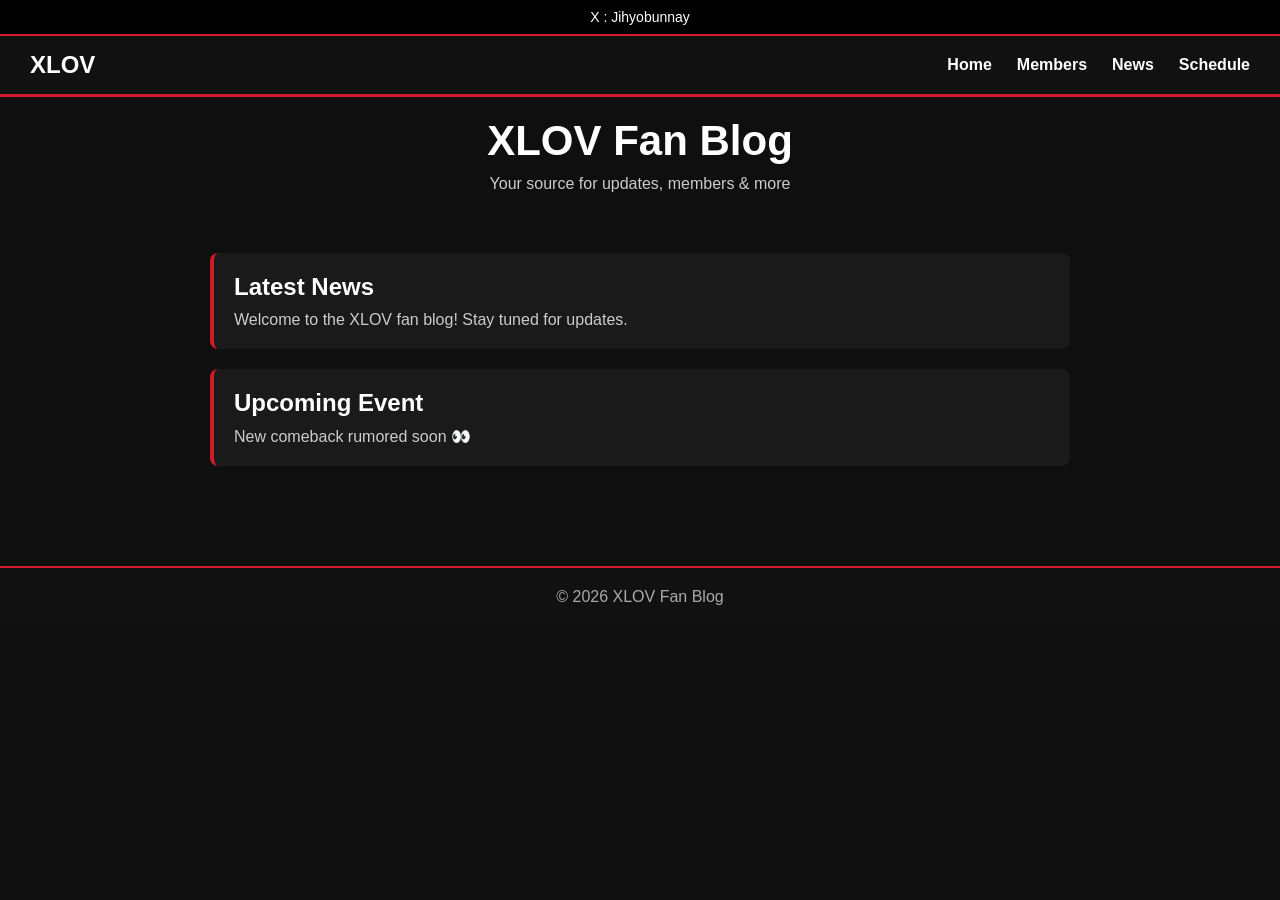
==== index.html @ dc46eaea "init" ====
<!DOCTYPE html>
<html lang="en">
<head>
  <meta charset="UTF-8">
  <title>XLOV Fan Blog</title>
  <link rel="stylesheet" href="style.css">
</head>
<body>

  <div class="topbar">
    <a href="https://twitter.com/jihyobunnay" target="_blank">X : Jihyobunnay</a>
  </div>

  <nav class="navbar">
    <div class="logo">XLOV</div>
    <ul>
      <li><a href="index.html">Home</a></li>
      <li><a href="members.html">Members</a></li>
      <li><a href="news.html">News</a></li>
      <li><a href="#">Schedule</a></li>
    </ul>
  </nav>

  <header class="header">
    <h1>XLOV Fan Blog</h1>
    <p>Your source for updates, members & more</p>
  </header>

  <main class="container">
    <div class="card">
      <h2>Latest News</h2>
      <p>Welcome to the XLOV fan blog! Stay tuned for updates.</p>
    </div>

    <div class="card">
      <h2>Upcoming Event</h2>
      <p>New comeback rumored soon 👀</p>
    </div>
  </main>

  <footer class="footer">
    <p>© 2026 XLOV Fan Blog</p>
  </footer>

</body>
</html>
---- style.css ----
/* Reset */
* {
  margin: 0;
  padding: 0;
  box-sizing: border-box;
}

/* Body */
body {
  font-family: Arial, sans-serif;
  background-color: #0f0f0f;
  color: white;
}

/* Topbar */
.topbar {
  background-color: black;
  padding: 8px 20px;
  text-align: center;
  border-bottom: 2px solid #d11a2a;
}

.topbar a {
  color: white;
  text-decoration: none;
  font-size: 14px;
}

.topbar a:hover {
  color: #d11a2a;
}

/* Navbar */
.navbar {
  display: flex;
  justify-content: space-between;
  align-items: center;
  padding: 15px 30px;
  background-color: #111;
  border-bottom: 3px solid #d11a2a;
}

.logo {
  font-size: 24px;
  font-weight: bold;
}

.navbar ul {
  list-style: none;
  display: flex;
  gap: 25px;
}

.navbar a {
  text-decoration: none;
  color: white;
  font-weight: bold;
  position: relative;
}

/* Hover effect (rode lijn) */
.navbar a::after {
  content: "";
  position: absolute;
  width: 0%;
  height: 2px;
  background: #d11a2a;
  left: 0;
  bottom: -5px;
  transition: 0.3s;
}

.navbar a:hover::after {
  width: 100%;
}

/* Header */
.header {
  text-align: center;
  padding: 20px;
}

.header h1 {
  font-size: 42px;
}

.header p {
  margin-top: 10px;
  color: #ccc;
}

/* Content */
.container {
  max-width: 900px;
  margin: auto;
  padding: 40px 20px;
}

.card {
  background-color: #1a1a1a;
  padding: 20px;
  border-left: 4px solid #d11a2a;
  margin-bottom: 20px;
  border-radius: 8px;
}

.card h2 {
  margin-bottom: 10px;
}

.card p {
  color: #ccc;
}

/* Footer */
.footer {
  text-align: center;
  padding: 20px;
  background-color: #111;
  border-top: 2px solid #d11a2a;
  margin-top: 40px;
  color: #aaa;
}
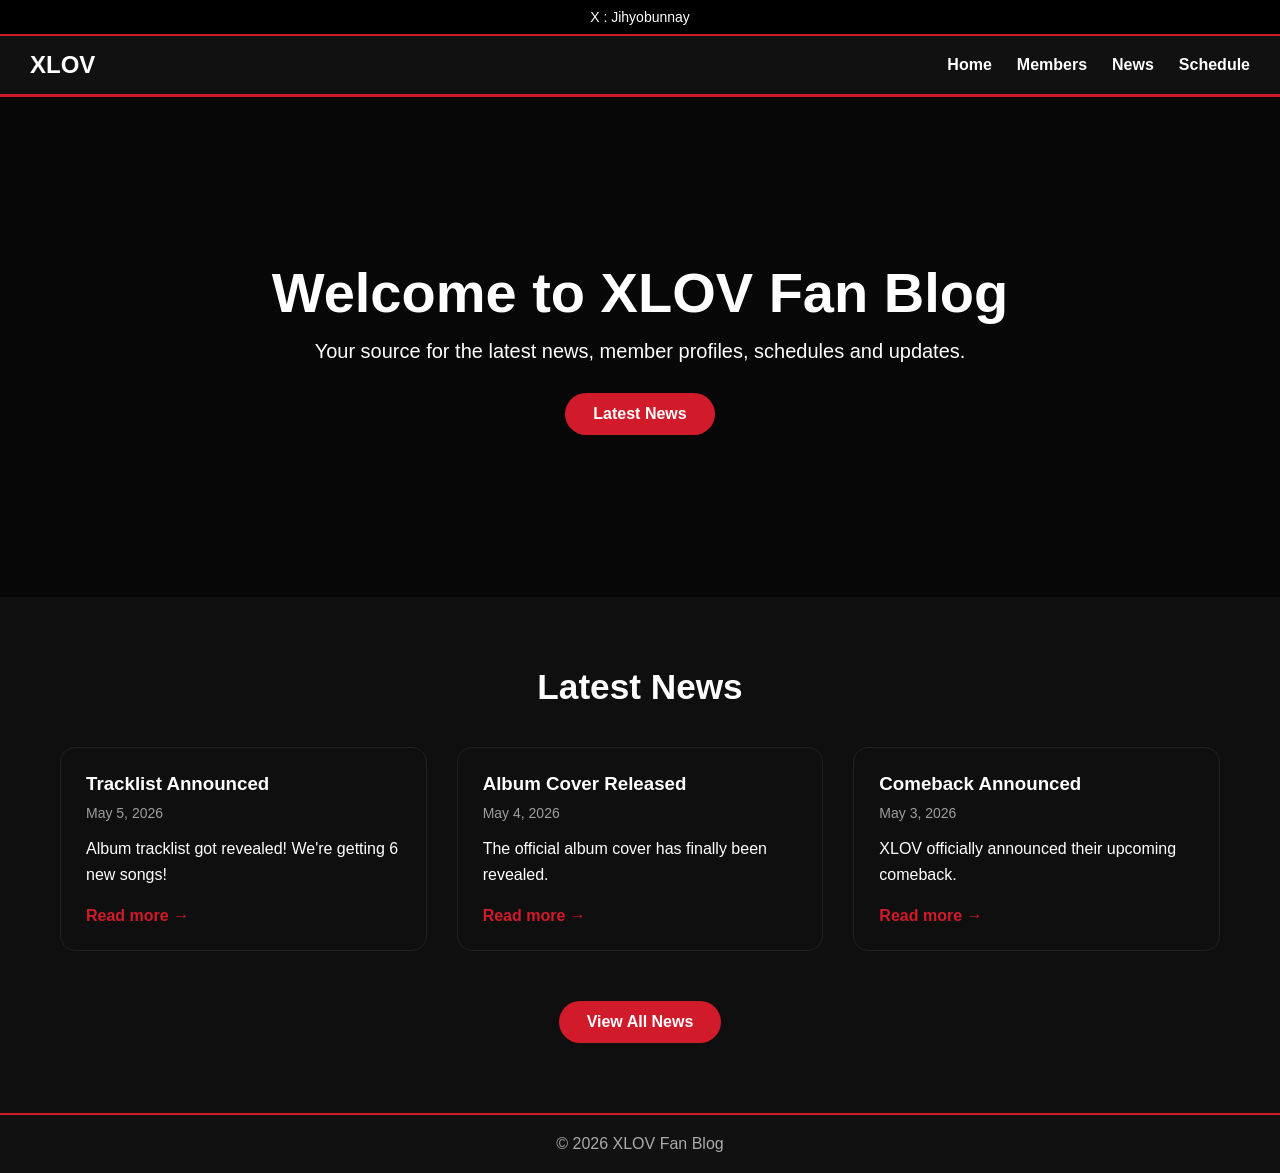
==== commit ffa07eca: "Update index.html Updating index" ====
--- a/index.html
+++ b/index.html
@@ -1,46 +1,80 @@
 <!DOCTYPE html>
 <html lang="en">
 <head>
-  <meta charset="UTF-8">
-  <title>XLOV Fan Blog</title>
-  <link rel="stylesheet" href="style.css">
+    <meta charset="UTF-8">
+    <title>XLOV Fan Blog</title>
+    <link rel="stylesheet" href="style.css">
 </head>
 <body>
 
-  <div class="topbar">
-    <a href="https://twitter.com/jihyobunnay" target="_blank">X : Jihyobunnay</a>
-  </div>
-
-  <nav class="navbar">
-    <div class="logo">XLOV</div>
-    <ul>
-      <li><a href="index.html">Home</a></li>
-      <li><a href="members.html">Members</a></li>
-      <li><a href="news.html">News</a></li>
-      <li><a href="#">Schedule</a></li>
-    </ul>
-  </nav>
-
-  <header class="header">
-    <h1>XLOV Fan Blog</h1>
-    <p>Your source for updates, members & more</p>
-  </header>
-
-  <main class="container">
-    <div class="card">
-      <h2>Latest News</h2>
-      <p>Welcome to the XLOV fan blog! Stay tuned for updates.</p>
+    <div class="topbar">
+        <a href="https://twitter.com/jihyobunnay" target="_blank">
+            X : Jihyobunnay
+        </a>
     </div>
 
-    <div class="card">
-      <h2>Upcoming Event</h2>
-      <p>New comeback rumored soon 👀</p>
-    </div>
-  </main>
+    <nav class="navbar">
+        <div class="logo">XLOV</div>
 
-  <footer class="footer">
-    <p>© 2026 XLOV Fan Blog</p>
-  </footer>
+        <ul>
+            <li><a href="index.html">Home</a></li>
+            <li><a href="members.html">Members</a></li>
+            <li><a href="news.html">News</a></li>
+            <li><a href="#">Schedule</a></li>
+        </ul>
+    </nav>
+
+    <section class="hero">
+        <div class="hero-content">
+            <h1>Welcome to XLOV Fan Blog</h1>
+            <p>Your source for the latest news, member profiles, schedules and updates.</p>
+
+            <a href="news.html" class="hero-btn">Latest News</a>
+        </div>
+    </section>
+
+    <main class="container">
+
+        <section class="latest-news">
+
+            <h2>Latest News</h2>
+
+            <div class="news-grid">
+
+                <article class="card">
+                    <h3>Tracklist Announced</h3>
+                    <span class="date">May 5, 2026</span>
+                    <p>Album tracklist got revealed! We're getting 6 new songs!</p>
+                    <a href="News/post4.html">Read more →</a>
+                </article>
+
+                <article class="card">
+                    <h3>Album Cover Released</h3>
+                    <span class="date">May 4, 2026</span>
+                    <p>The official album cover has finally been revealed.</p>
+                    <a href="News/post2.html">Read more →</a>
+                </article>
+
+                <article class="card">
+                    <h3>Comeback Announced</h3>
+                    <span class="date">May 3, 2026</span>
+                    <p>XLOV officially announced their upcoming comeback.</p>
+                    <a href="News/post1.html">Read more →</a>
+                </article>
+
+            </div>
+
+            <div class="view-all">
+                <a href="news.html" class="hero-btn">View All News</a>
+            </div>
+
+        </section>
+
+    </main>
+
+    <footer class="footer">
+        <p>© 2026 XLOV Fan Blog</p>
+    </footer>
 
 </body>
-</html>+</html>
--- a/style.css
+++ b/style.css
@@ -1,4 +1,11 @@
-/* Reset */
+:root {
+    --red: #d11a2a;
+    --black: #000000;
+    --background: #0f0f0f;
+    --text: #ffffff;
+}
+
+
 * {
   margin: 0;
   padding: 0;
@@ -8,26 +15,26 @@
 /* Body */
 body {
   font-family: Arial, sans-serif;
-  background-color: #0f0f0f;
-  color: white;
+  background-color: var(--background);
+  color: var(--text);
 }
 
 /* Topbar */
 .topbar {
-  background-color: black;
+  background-color: var(--black);
   padding: 8px 20px;
   text-align: center;
-  border-bottom: 2px solid #d11a2a;
+  border-bottom: 2px solid var(--red);
 }
 
 .topbar a {
-  color: white;
+  color: var(--text);
   text-decoration: none;
   font-size: 14px;
 }
 
 .topbar a:hover {
-  color: #d11a2a;
+  color: var(--red);
 }
 
 /* Navbar */
@@ -37,7 +44,7 @@
   align-items: center;
   padding: 15px 30px;
   background-color: #111;
-  border-bottom: 3px solid #d11a2a;
+  border-bottom: 3px solid var(--red);
 }
 
 .logo {
@@ -53,7 +60,7 @@
 
 .navbar a {
   text-decoration: none;
-  color: white;
+  color: var(--text);
   font-weight: bold;
   position: relative;
 }
@@ -64,7 +71,7 @@
   position: absolute;
   width: 0%;
   height: 2px;
-  background: #d11a2a;
+  background: var(--red);
   left: 0;
   bottom: -5px;
   transition: 0.3s;
@@ -74,42 +81,107 @@
   width: 100%;
 }
 
-/* Header */
-.header {
-  text-align: center;
-  padding: 20px;
+.hero {
+    height: 500px;
+    background: linear-gradient(rgba(0,0,0,.5), rgba(0,0,0,.5)),
+                url("Pictures/hero-image.jpg") center/cover no-repeat;
+    display: flex;
+    justify-content: center;
+    align-items: center;
+    text-align: center;
+    color: var(--text);
 }
 
-.header h1 {
-  font-size: 42px;
+.hero-content h1 {
+    font-size: 56px;
+    margin-bottom: 15px;
 }
 
-.header p {
-  margin-top: 10px;
-  color: #ccc;
+.hero-content p {
+    font-size: 20px;
+    margin-bottom: 30px;
 }
 
-/* Content */
-.container {
-  max-width: 900px;
-  margin: auto;
-  padding: 40px 20px;
+.hero-btn {
+    display: inline-block;
+    padding: 12px 28px;
+    background: var(--red);
+    color: var(--text);
+    text-decoration: none;
+    border-radius: 30px;
+    font-weight: bold;
+    transition: .3s;
 }
 
-.card {
-  background-color: #1a1a1a;
-  padding: 20px;
-  border-left: 4px solid #d11a2a;
-  margin-bottom: 20px;
-  border-radius: 8px;
+.hero-btn:hover {
+    background: var(--red);
+    transform: translateY(-2px);
 }
 
-.card h2 {
-  margin-bottom: 10px;
+/* Main */
+
+.container{
+    max-width:1200px;
+    margin:70px auto;
+    padding:0 20px;
 }
 
-.card p {
-  color: #ccc;
+/* Latest News */
+
+.latest-news h2{
+    text-align:center;
+    font-size:2.2rem;
+    margin-bottom:40px;
+}
+
+.news-grid{
+    display:grid;
+    grid-template-columns:repeat(auto-fit, minmax(300px,1fr));
+    gap:30px;
+}
+
+.card{
+    background:var(--background);
+    border-radius:15px;
+    padding:25px;
+    transition:.3s;
+    border:1px solid #222;
+}
+
+.card:hover{
+    transform:translateY(-8px);
+    border-color:var(--red);
+}
+
+.card h3{
+    margin-bottom:10px;
+}
+
+.card .date{
+    display:block;
+    color:#9e9e9e;
+    margin-bottom:15px;
+    font-size:14px;
+}
+
+.card p{
+    line-height:1.6;
+    margin-bottom:20px;
+}
+
+.card a{
+    color:var(--red);
+    text-decoration:none;
+    font-weight:bold;
+}
+
+.card a:hover{
+    text-decoration:underline;
+}
+
+.view-all{
+    text-align:center;
+    margin-top:50px;
 }
 
 /* Footer */
@@ -117,7 +189,7 @@
   text-align: center;
   padding: 20px;
   background-color: #111;
-  border-top: 2px solid #d11a2a;
+  border-top: 2px solid var(--red);
   margin-top: 40px;
   color: #aaa;
 }
